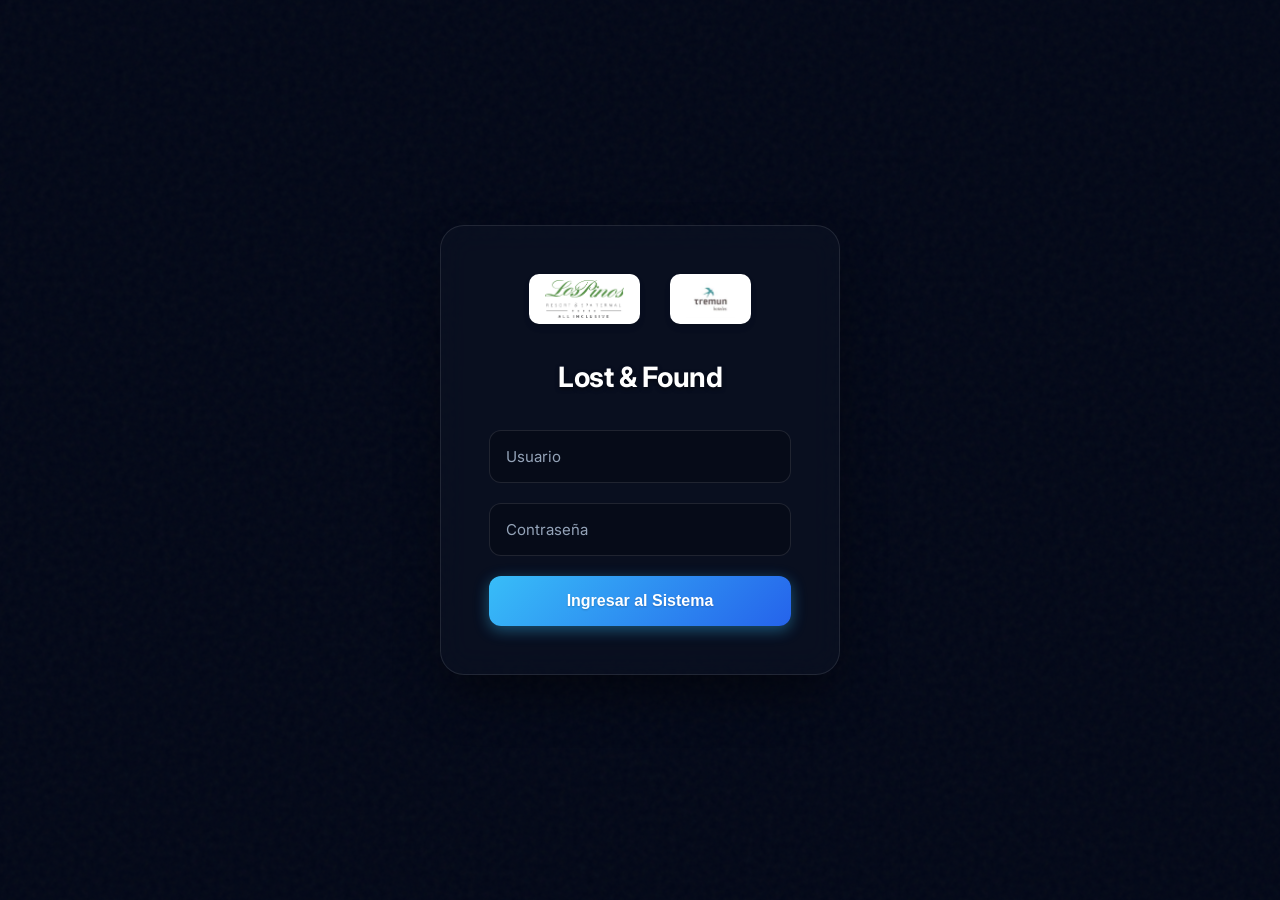
==== index.html @ 3aa162f7 "fix: mejorar diseno de modo claro para perfecta legibilidad y contraste en todo el sistema" ====
<!DOCTYPE html>
<html lang="es">
<head>
    <meta charset="UTF-8">
    <meta name="viewport" content="width=device-width, initial-scale=1.0">
    <title>Lost & Found | Premium</title>
    <!-- Premium Google Font -->
    <link href="https://fonts.googleapis.com/css2?family=Inter:wght@300;400;500;600;700&display=swap" rel="stylesheet">
    <link rel="stylesheet" href="styles.css">
    <script src="https://cdn.jsdelivr.net/npm/@supabase/supabase-js@2"></script>
    <script src="https://cdn.jsdelivr.net/npm/chart.js"></script>
    <script src="https://cdn.jsdelivr.net/npm/xlsx/dist/xlsx.full.min.js"></script>
    <script src="https://cdnjs.cloudflare.com/ajax/libs/jspdf/2.5.1/jspdf.umd.min.js"></script>
    <script src="https://cdnjs.cloudflare.com/ajax/libs/jspdf-autotable/3.5.28/jspdf.plugin.autotable.min.js"></script>
    <script src="supabase.js"></script>
    <script defer src="app.js"></script>
</head>
<body>

    <!-- Cinematic Photographic Background -->
    <div class="cinematic-bg">
        <!-- Imágenes de stock de lujo (Unsplash) -->
        <div class="slideshow-image slide-1"></div>
        <div class="slideshow-image slide-2"></div>
        <div class="slideshow-image slide-3"></div>
        <div class="slideshow-image slide-4"></div>
    </div>
    <div class="cinematic-overlay"></div>

    <!-- Capa de ruido sutil para textura -->
    <div class="noise-overlay"></div>

    <div id="loginBox" class="login-box">
        <div class="login-card glass-panel">
            <div class="dual-logos-login">
                <img src="img/los-pinos.png" alt="Los Pinos">
                <img src="img/tremun.jpeg" alt="Tremun">
            </div>
            <h1>Lost & Found</h1>
            <div class="login-form-stack">
                <input type="email" id="loginEmail" placeholder="Usuario">
                <input type="password" id="loginPassword" placeholder="Contraseña">
                <button onclick="login()" class="btn-login-action">Ingresar al Sistema</button>
            </div>
        </div>
    </div>

    <div id="app" style="display:none">
        <header class="header-main glass-panel">
            <div class="logos-nav">
                <img src="img/los-pinos.png" class="logo-h">
                <img src="img/tremun.jpeg" class="logo-h">
            </div>
            <div class="header-actions">
                <button onclick="toggleTheme()" class="btn-theme-toggle" id="btnThemeToggle" title="Cambiar Tema">
                    <span id="themeToggleIcon">🌙</span>
                </button>
                <button onclick="location.reload()" class="btn-cerrar">Cerrar Sesión</button>
            </div>
        </header>

        <div class="content">
            <div class="stats-row">
                <div class="stat-card glass-panel blue">
                    <span class="stat-label">TOTAL REGISTROS</span>
                    <h2 class="stat-value" id="totalObjetos">0</h2>
                </div>
                <div class="stat-card glass-panel yellow">
                    <span class="stat-label">EN CUSTODIA</span>
                    <h2 class="stat-value" id="enCustodiaCount">0</h2>
                </div>
                <div class="stat-card glass-panel green">
                    <span class="stat-label">EFICACIA DEVOLUCIÓN</span>
                    <h2 class="stat-value" id="tasaRetorno">0%</h2>
                </div>
                <div class="stat-card glass-panel cyan">
                    <span class="stat-label">ENTREGADOS</span>
                    <h2 class="stat-value" id="entregadosCount">0</h2>
                </div>
                <div class="stat-card glass-panel red">
                    <span class="stat-label">OBJETOS CRÍTICOS</span>
                    <h2 class="stat-value" id="donacionCount">0</h2>
                </div>
                <div class="stat-card-chart glass-panel">
                    <div class="chart-container">
                        <canvas id="chartSectores"></canvas>
                    </div>
                    <div id="leyendaSectores" class="chart-legend"></div>
                </div>
            </div>

            <div class="form-strip glass-panel">
                <input id="habitacion" placeholder="Hab / Ubicación">
                <input id="objeto" placeholder="Descripción del Objeto">
                <select id="sector">
                    <option value="Areas Publicas">Áreas Públicas</option>
                    <option value="Habitaciones">Habitaciones</option>
                    <option value="A&B">A&B</option>
                    <option value="Pileta">Pileta</option>
                    <option value="Spa">Spa & Salud</option>
                    <option value="Recreacion">Recreación</option>
                </select>
                <select id="prioridad">
                    <option value="Baja">Prioridad: Baja (Ropa, botellas)</option>
                    <option value="Media">Prioridad: Media (Cargadores)</option>
                    <option value="Alta">Prioridad: ALTA (Celulares, Joyas)</option>
                </select>
                
                <img id="previewFoto">
                <label for="file-upload" class="btn-foto-ui">
                    <span>📸</span> <span id="btnFotoLabel">Adjuntar</span>
                </label>
                <input type="file" id="file-upload" accept="image/*" style="display:none;">
                
                <button onclick="guardar()" class="btn-registrar">Registrar Hallazgo</button>
            </div>

            <div class="search-container-pro">
                <div class="search-wrapper glass-panel">
                    <span class="search-magnifier">🔍</span>
                    <input type="text" id="searchInput" placeholder="Buscar por objeto, habitación o sector..." oninput="buscarReal()">
                </div>
            </div>
            
            <div class="table-controls-professional">
                <div class="tab-pill-container glass-panel">
                    <button id="tabPendientes" class="pill-link active" onclick="switchTab('pendientes')">Custodia</button>
                    <button id="tabHistorial" class="pill-link" onclick="switchTab('historial')">Entregados</button>
                    <button id="tabDonaciones" class="pill-link" onclick="switchTab('donaciones')">Donación</button>
                </div>
                
                <!-- Filtro de Prioridad -->
                <div class="filter-priority-container glass-panel">
                    <span style="font-weight:600;font-size:13px;color:var(--text-muted)">Prioridad:</span>
                    <select id="prioFilter" onchange="render()" style="background:transparent;border:none;color:var(--text-main);font-weight:600;font-size:13px;outline:none;cursor:pointer;">
                        <option value="Todas">Todas</option>
                        <option value="Alta">Alta</option>
                        <option value="Media">Media</option>
                        <option value="Baja">Baja</option>
                    </select>
                </div>

                <div class="export-pill-container">
                    <button id="btnViewTable" class="btn-export glass-panel active" onclick="setViewMode('table')" title="Vista Tabla">📋 Tabla</button>
                    <button id="btnViewGrid" class="btn-export glass-panel" onclick="setViewMode('grid')" title="Vista Galería">🗂️ Galería</button>
                    <button onclick="exportExcel()" class="btn-export xls glass-panel">📥 Excel</button>
                    <button onclick="exportPDF()" class="btn-export pdf glass-panel">📄 Reporte PDF</button>
                </div>
            </div>

            <div class="table-container glass-panel">
                <table id="tablaPrincipal">
                    <thead id="cabeceraTabla"></thead>
                    <tbody id="cuerpoTabla"></tbody>
                </table>
                <div id="gridPrincipal" class="objects-grid" style="display:none;"></div>
                <div id="loadMoreContainer" style="text-align: center; padding: 20px;">
                    <button onclick="cargar(false)" class="pill-link glass-panel" style="color: var(--text-main); cursor: pointer;">
                        Cargar más registros antiguos
                    </button>
                </div>
            </div>
        </div>
    </div>

    <!-- Image Modal -->
    <div id="modalFoto" class="custom-modal-overlay" onclick="if(event.target === this) cerrarGrande()">
        <div class="glass-panel-modal photo-preview-modal">
            <div class="custom-modal-header">
                <span class="custom-modal-title">Vista Previa de la Foto</span>
                <button onclick="cerrarGrande()" class="btn-modal-close-icon">&times;</button>
            </div>
            <div class="custom-modal-body photo-preview-body">
                <img id="imgGrande" src="" alt="Foto del olvido">
            </div>
            <div class="custom-modal-footer">
                <a id="btnDescargarFoto" href="" download="foto_olvido.jpg" class="btn-modal-confirm">
                    Descargar Foto
                </a>
                <button onclick="cerrarGrande()" class="btn-modal-cancel">Cerrar</button>
            </div>
        </div>
    </div>

    <!-- MODAL GENERADOR QR -->
    <div id="modalQR" class="custom-modal-overlay" onclick="if(event.target === this) cerrarModalQR()">
        <div class="glass-panel-modal printable-qr-modal" style="width: 450px; padding: 30px;">
            <div class="custom-modal-header hide-on-print">
                <span class="custom-modal-title">Código QR del Objeto</span>
                <button onclick="cerrarModalQR()" class="btn-modal-close-icon">&times;</button>
            </div>
            <div class="qr-modal-body" style="display:flex; flex-direction:column; align-items:center; text-align:center; padding:10px 0;">
                <div class="qr-container-box" style="background:white; padding:16px; border-radius:12px; margin-bottom:16px; display:inline-flex; align-items:center; justify-content:center; box-shadow:0 4px 12px rgba(0,0,0,0.15);">
                    <img id="imgQR" src="" alt="Código QR del Objeto" style="width:180px; height:180px;">
                </div>
                <div id="qrDetails" class="qr-details" style="color:var(--text-main); font-size:14px; line-height:1.6; width:100%;">
                    <!-- Detalles dinámicos para imprimir -->
                </div>
            </div>
            <div class="custom-modal-footer hide-on-print" style="margin-top:20px; display:flex; justify-content:flex-end; gap:16px;">
                <button class="btn-modal-confirm" onclick="imprimirQR()">
                    Imprimir Etiqueta
                </button>
                <button class="btn-modal-cancel" onclick="cerrarModalQR()">Cerrar</button>
            </div>
        </div>
    </div>

    <!-- Toast Notifications Container -->
    <div id="toast-container" class="toast-container"></div>

    <!-- Custom Modal para Input (Entregar) -->
    <div id="inputModal" class="custom-modal-overlay">
        <div class="custom-modal-box glass-panel-modal">
            <div class="custom-modal-header" id="inputModalTitle">Título</div>
            <div class="custom-modal-body" id="inputModalDesc">Descripción</div>
            <input type="text" id="inputModalInput" class="custom-modal-input" autocomplete="off">
            <div class="custom-modal-footer">
                <button class="btn-modal-cancel" onclick="closeInputModal()">Cancelar</button>
                <button class="btn-modal-confirm" id="inputModalConfirmBtn">Confirmar</button>
            </div>
        </div>
    </div>

    <!-- Custom Modal para Confirmación (Eliminar) -->
    <div id="confirmModal" class="custom-modal-overlay">
        <div class="custom-modal-box glass-panel-modal">
            <div class="custom-modal-header" id="confirmModalTitle">Título</div>
            <div class="custom-modal-body" id="confirmModalDesc">Descripción</div>
            <input type="password" id="confirmModalInput" class="custom-modal-input" placeholder="Contraseña de seguridad" autocomplete="new-password">
            <div class="custom-modal-footer">
                <button class="btn-modal-cancel" onclick="closeConfirmModal()">Cancelar</button>
                <button class="btn-modal-confirm btn-modal-danger" id="confirmModalConfirmBtn">Eliminar</button>
            </div>
        </div>
    </div>

</body>
</html>
---- styles.css ----
:root {
    /* Ultra Premium Dark Palette */
    --primary: #38bdf8;       /* Light Blue/Cyan for dark mode */
    --primary-hover: #0ea5e9;
    --gold: #fbbf24;          /* Amber/Gold */
    --gold-hover: #f59e0b;
    
    /* Dark Glass Backgrounds */
    --glass-bg: rgba(15, 23, 42, 0.4);
    --glass-bg-hover: rgba(15, 23, 42, 0.6);
    --glass-border: rgba(255, 255, 255, 0.1);
    --glass-border-highlight: rgba(255, 255, 255, 0.2);
    
    /* Text */
    --text-main: #f8fafc;     /* Slate 50 */
    --text-muted: #94a3b8;    /* Slate 400 */
    --text-heading: #ffffff;
    
    /* Shadows */
    --shadow-glass: 0 8px 32px 0 rgba(0, 0, 0, 0.37);
    --shadow-neon: 0 0 15px rgba(56, 189, 248, 0.3);
    
    /* Status Colors */
    --success: #10b981;
    --warning: #f59e0b;
    --danger: #ef4444;
    --info: #3b82f6;
}

[data-theme="light"] {
    --primary: #0284c7;       /* Sky 600 */
    --primary-hover: #0369a1;
    
    /* Light Glass Backgrounds */
    --glass-bg: rgba(255, 255, 255, 0.65);
    --glass-bg-hover: rgba(255, 255, 255, 0.85);
    --glass-border: rgba(15, 23, 42, 0.08);
    --glass-border-highlight: rgba(15, 23, 42, 0.15);
    
    /* Text */
    --text-main: #0f172a;     /* Slate 900 */
    --text-muted: #475569;    /* Slate 600 */
    --text-heading: #0f172a;
    
    /* Shadows */
    --shadow-glass: 0 8px 32px 0 rgba(15, 23, 42, 0.08);
    --shadow-neon: 0 0 15px rgba(2, 132, 199, 0.25);
}

* {
    box-sizing: border-box;
    margin: 0;
    padding: 0;
}

body { 
    font-family: 'Inter', -apple-system, BlinkMacSystemFont, sans-serif; 
    color: var(--text-main); 
    line-height: 1.5;
    -webkit-font-smoothing: antialiased;
    background-color: #020617; /* Slate 950 base */
    min-height: 100vh;
    overflow-x: hidden;
    transition: color 0.3s ease;
}

/* CINEMATIC PHOTOGRAPHIC BACKGROUND */
.cinematic-bg {
    position: fixed; top: 0; left: 0; right: 0; bottom: 0; z-index: -3;
    overflow: hidden; background: #020617;
}
.cinematic-overlay {
    position: fixed; top: 0; left: 0; right: 0; bottom: 0; z-index: -2;
    background: rgba(2, 6, 23, 0.85); /* Lámina ultra oscura en modo oscuro */
    transition: background 0.3s ease;
}
[data-theme="light"] .cinematic-overlay {
    background: rgba(241, 245, 249, 0.85); /* Lámina clara en modo claro */
}
.slideshow-image {
    position: absolute; top: 0; left: 0; width: 100%; height: 100%;
    background-size: cover; background-position: center; opacity: 0;
    animation: kenburns 40s infinite;
}
/* Imágenes reales del hotel Los Pinos Resort & Spa */
.slide-1 { background-image: url('assets/hotel_1.jpg'); animation-delay: 0s; }
.slide-2 { background-image: url('assets/hotel_2.jpg'); animation-delay: 10s; }
.slide-3 { background-image: url('assets/hotel_3.jpg'); animation-delay: 20s; }
.slide-4 { background-image: url('assets/hotel_4.jpg'); animation-delay: 30s; }

@keyframes kenburns {
    0% { opacity: 0; transform: scale(1); }
    4% { opacity: 1; }
    25% { opacity: 1; }
    29% { opacity: 0; transform: scale(1.08); }
    100% { opacity: 0; transform: scale(1); }
}

/* NOISE OVERLAY */
.noise-overlay {
    position: fixed;
    top: 0; left: 0; right: 0; bottom: 0;
    z-index: -1;
    background: url('data:image/svg+xml;utf8,%3Csvg viewBox="0 0 200 200" xmlns="http://www.w3.org/2000/svg"%3E%3Cfilter id="noiseFilter"%3E%3CfeTurbulence type="fractalNoise" baseFrequency="0.65" numOctaves="3" stitchTiles="stitch"/%3E%3C/filter%3E%3Crect width="100%25" height="100%25" filter="url(%23noiseFilter)" opacity="0.04"/%3E%3C/svg%3E');
    pointer-events: none;
}

/* GLASSMORPHISM UTILITY */
.glass-panel {
    background: var(--glass-bg);
    backdrop-filter: blur(16px);
    -webkit-backdrop-filter: blur(16px);
    border: 1px solid var(--glass-border);
    box-shadow: var(--shadow-glass);
    border-radius: 16px;
}

/* LOGIN */
.login-box { 
    height: 100vh; 
    display: flex; 
    justify-content: center; 
    align-items: center; 
}

.login-card { 
    padding: 48px; 
    width: 400px; 
    text-align: center; 
    background: var(--glass-bg);
    border-radius: 24px;
    box-shadow: 0 25px 50px -12px rgba(0, 0, 0, 0.5);
    border: 1px solid var(--glass-border);
}

/* Logos Transparentes Monocromáticos */
.dual-logos-login {
    display: inline-flex; align-items: center; justify-content: center; gap: 30px;
    margin-bottom: 32px;
}
.dual-logos-login img { 
    height: 50px; object-fit: contain;
    background: #ffffff;
    border-radius: 10px;
    padding: 6px 16px;
    box-shadow: 0 4px 6px rgba(0,0,0,0.1);
}

.login-card h1 {
    font-size: 28px;
    font-weight: 700;
    color: var(--text-heading);
    margin-bottom: 32px;
    letter-spacing: -0.5px;
    text-shadow: 0 2px 4px rgba(0,0,0,0.5);
}

.login-form-stack { display: flex; flex-direction: column; gap: 20px; }

.login-form-stack input { 
    padding: 16px; 
    background: rgba(0,0,0,0.2);
    border: 1px solid var(--glass-border); 
    border-radius: 12px; 
    font-size: 15px;
    font-family: inherit;
    color: var(--text-main);
    transition: all 0.3s;
}
.login-form-stack input::placeholder { color: var(--text-muted); }
.login-form-stack input:focus {
    outline: none;
    border-color: var(--primary);
    background: rgba(0,0,0,0.4);
    box-shadow: var(--shadow-neon);
}

.btn-login-action { 
    background: linear-gradient(135deg, var(--primary) 0%, #2563eb 100%); 
    color: white; 
    border: none; 
    padding: 16px; 
    border-radius: 12px; 
    font-weight: 600; 
    font-size: 16px;
    cursor: pointer; 
    transition: all 0.3s;
    text-shadow: 0 1px 2px rgba(0,0,0,0.2);
    box-shadow: 0 4px 15px rgba(56,189,248,0.4);
}
.btn-login-action:hover { filter: brightness(1.1); transform: translateY(-2px); box-shadow: 0 6px 20px rgba(56,189,248,0.6); }

/* HEADER */
.header-main { 
    padding: 16px 32px; 
    display: flex; 
    justify-content: space-between; 
    align-items: center; 
    position: sticky;
    top: 0;
    z-index: 100;
    background: var(--glass-bg);
    backdrop-filter: blur(16px);
    -webkit-backdrop-filter: blur(16px);
    border-bottom: 1px solid var(--glass-border);
}
.header-main h1 { color: var(--text-heading); }
.logos-nav { 
    display: flex; align-items: center; gap: 24px; 
}
.logo-h { 
    height: 35px; object-fit: contain; 
    background: #ffffff;
    border-radius: 8px;
    padding: 4px 10px;
    box-shadow: 0 2px 4px rgba(0,0,0,0.1);
}
.btn-cerrar { 
    background: rgba(239,68,68,0.1); 
    color: #fca5a5; 
    border: 1px solid rgba(239,68,68,0.3); 
    padding: 10px 20px; 
    border-radius: 8px; 
    font-weight: 600; 
    cursor: pointer; 
    font-size: 14px; 
    transition: all 0.3s;
}
.btn-cerrar:hover { background: var(--danger); color: white; border-color: var(--danger); box-shadow: 0 0 15px rgba(239,68,68,0.4); }

.header-actions {
    display: flex;
    align-items: center;
    gap: 16px;
}

.btn-theme-toggle {
    background: var(--glass-bg);
    border: 1px solid var(--glass-border);
    color: var(--text-heading);
    width: 44px;
    height: 44px;
    border-radius: 10px;
    font-size: 20px;
    cursor: pointer;
    display: flex;
    align-items: center;
    justify-content: center;
    transition: all 0.3s cubic-bezier(0.4, 0, 0.2, 1);
}

.btn-theme-toggle:hover {
    background: var(--glass-bg-hover);
    border-color: var(--glass-border-highlight);
    transform: scale(1.05);
}

/* MÉTRICAS */
.stats-row { 
    display: grid; 
    grid-template-columns: repeat(4, 1fr) 1.5fr; 
    gap: 24px; 
    padding: 32px; 
}
.stat-card { 
    padding: 24px; 
    border-top: 2px solid; 
    display: flex; 
    flex-direction: column; 
    justify-content: center; 
    transition: transform 0.3s, background 0.3s;
}
.stat-card:hover {
    transform: translateY(-4px);
    background: var(--glass-bg-hover);
}

.stat-label { 
    font-size: 12px; 
    font-weight: 600; 
    color: var(--text-muted); 
    text-transform: uppercase; 
    letter-spacing: 1px;
    margin-bottom: 12px; 
}
.stat-value { 
    margin: 0; 
    font-size: 42px; 
    font-weight: 800; 
    color: var(--text-heading); 
    line-height: 1;
    text-shadow: 0 2px 10px rgba(255,255,255,0.1);
}

.blue { border-top-color: var(--primary); }
.yellow { border-top-color: var(--warning); }
.green { border-top-color: var(--success); }
.cyan { border-top-color: #8b5cf6; } /* Purple accent */
.red { border-top-color: var(--danger); }

/* TARJETA DE GRÁFICO */
.stat-card-chart { 
    padding: 24px; 
    display: flex; 
    align-items: center; 
    justify-content: space-between;
    gap: 24px; 
}
.chart-container { width: 110px; height: 110px; }
.chart-legend { 
    font-size: 13px; 
    color: var(--text-muted); 
    display: flex; 
    flex-direction: column; 
    gap: 8px; 
}
.legend-item { display: flex; align-items: center; gap: 10px; font-weight: 500;}
.legend-color { width: 12px; height: 12px; border-radius: 50%; box-shadow: 0 0 5px rgba(255,255,255,0.2); }

/* FORMULARIO */
.form-strip { 
    margin: 0 32px 32px; 
    padding: 24px; 
    display: flex; 
    gap: 16px; 
    align-items: center; 
}
.form-strip input, .form-strip select { 
    padding: 14px 20px; 
    border: 1px solid var(--glass-border); 
    border-radius: 10px; 
    flex: 1; 
    font-family: inherit;
    font-size: 15px;
    background: rgba(0,0,0,0.3);
    color: var(--text-main);
    transition: all 0.3s;
}
.form-strip input:focus, .form-strip select:focus {
    outline: none;
    border-color: var(--primary);
    background: rgba(0,0,0,0.5);
    box-shadow: var(--shadow-neon);
}
.form-strip select option { background: #0f172a; color: white; } /* Select dropdown styling */

.btn-foto-ui { 
    display: flex; 
    align-items: center; 
    gap: 10px; 
    background: rgba(255,255,255,0.05); 
    border: 1px solid var(--glass-border); 
    padding: 14px 20px; 
    border-radius: 10px; 
    cursor: pointer; 
    color: var(--primary); 
    font-weight: 600; 
    font-size: 15px; 
    transition: all 0.3s;
}
.btn-foto-ui:hover { background: rgba(56,189,248,0.1); border-color: var(--primary); }

.btn-registrar { 
    background: linear-gradient(135deg, var(--gold) 0%, #d97706 100%); 
    color: #fff; 
    border: none; 
    padding: 14px 28px; 
    border-radius: 10px; 
    font-weight: 700; 
    font-size: 15px;
    cursor: pointer; 
    transition: all 0.3s;
    box-shadow: 0 4px 15px rgba(251,191,36,0.3);
}
.btn-registrar:hover { filter: brightness(1.1); transform: translateY(-2px); box-shadow: 0 6px 20px rgba(251,191,36,0.5); }

#previewFoto {
    width: 50px; height: 50px;
    object-fit: cover;
    border-radius: 10px;
    border: 1px solid var(--glass-border);
    display: none;
}

/* BUSCADOR */
.search-container-pro { padding: 0 32px 24px; }
.search-wrapper { 
    display: flex; 
    align-items: center; 
    padding: 16px 28px; 
    border-radius: 40px; 
    transition: all 0.3s;
}
.search-wrapper:focus-within {
    border-color: var(--primary);
    box-shadow: var(--shadow-neon);
    background: rgba(15, 23, 42, 0.7);
}
.search-magnifier { margin-right: 16px; color: var(--text-muted); font-size: 20px; }
.search-wrapper input { 
    border: none; outline: none; width: 100%; font-size: 16px; 
    font-family: inherit; color: var(--text-heading); background: transparent; 
}
.search-wrapper input::placeholder { color: var(--text-muted); }

/* TABLA Y CONTROLES */
.table-controls-professional { 
    display: flex; justify-content: space-between; align-items: center; 
    padding: 0 32px 20px; 
}
.tab-pill-container { padding: 6px; border-radius: 30px; display: flex; gap: 4px; }
.pill-link { 
    border: none; background: transparent; padding: 10px 24px; 
    border-radius: 24px; cursor: pointer; font-weight: 600; 
    color: var(--text-muted); font-size: 14px; transition: all 0.3s;
}
.pill-link:hover { color: var(--text-heading); background: rgba(255,255,255,0.05); }
.pill-link.active { 
    background: rgba(255,255,255,0.1); 
    color: var(--primary); 
    box-shadow: 0 2px 10px rgba(0,0,0,0.2); 
    border: 1px solid var(--glass-border);
}

.export-pill-container { display: flex; gap: 12px; }
.btn-export { 
    border: none; padding: 12px 24px; border-radius: 10px; 
    color: white; font-weight: 600; cursor: pointer; font-size: 14px; 
    display: flex; align-items: center; gap: 8px; transition: all 0.3s;
}
.btn-export:hover { filter: brightness(1.2); transform: translateY(-2px); }
.xls { background: rgba(16,185,129,0.2); border: 1px solid var(--success); color: var(--success); } 
.pdf { background: rgba(239,68,68,0.2); border: 1px solid var(--danger); color: #fca5a5; }
.xls:hover { box-shadow: 0 0 15px rgba(16,185,129,0.4); }
.pdf:hover { box-shadow: 0 0 15px rgba(239,68,68,0.4); }

.table-container { 
    margin: 0 32px 40px; 
    overflow: hidden; 
}
table { width: 100%; border-collapse: collapse; table-layout: auto !important; }
th { 
    background: rgba(0,0,0,0.3); 
    padding: 20px; 
    text-align: left; 
    color: var(--text-muted); 
    font-size: 13px; 
    text-transform: uppercase; 
    letter-spacing: 1px;
    border-bottom: 1px solid var(--glass-border-highlight); 
    font-weight: 700;
}
th:hover { color: var(--text-heading); }

td { 
    padding: 20px; 
    border-bottom: 1px solid rgba(255,255,255,0.05); 
    font-size: 15px;
    vertical-align: middle; 
    color: var(--text-main);
}
tr:hover { background: rgba(255,255,255,0.03); }

.img-thumbnail { 
    width: 50px !important; height: 50px !important; 
    object-fit: cover !important; border-radius: 10px; cursor: pointer;
    border: 1px solid var(--glass-border); transition: transform 0.3s;
}
.img-thumbnail:hover { transform: scale(1.15); box-shadow: 0 10px 20px rgba(0,0,0,0.4); }

/* ANIMACIÓN PRIORIDAD ALTA */
@keyframes pulse-danger-dark {
    0% { box-shadow: inset 4px 0 0 var(--danger), inset 0 0 0 rgba(239, 68, 68, 0); }
    50% { box-shadow: inset 4px 0 0 var(--danger), inset 80px 0 40px -20px rgba(239, 68, 68, 0.15); }
    100% { box-shadow: inset 4px 0 0 var(--danger), inset 0 0 0 rgba(239, 68, 68, 0); }
}
tr.priority-high { animation: pulse-danger-dark 2s infinite; background: rgba(239,68,68,0.02); }

/* BOTONES DE ACCIÓN EN TABLA */
.btn-action-table {
    border: 1px solid var(--primary);
    padding: 10px 16px; border-radius: 8px; font-weight: 600; font-size: 13px;
    cursor: pointer; transition: all 0.3s;
    background: rgba(56,189,248,0.1); color: var(--primary);
}
.btn-action-table:hover { background: var(--primary); color: #020617; box-shadow: var(--shadow-neon); }

.btn-delete-table {
    border-color: var(--danger); background: rgba(239,68,68,0.1); color: #fca5a5;
}
.btn-delete-table:hover { background: var(--danger); color: white; box-shadow: 0 0 15px rgba(239,68,68,0.5); }

.action-buttons-wrapper { display: flex; gap: 10px; align-items: center; }

/* CUSTOM MODALS GLASS */
.custom-modal-overlay {
    display: none; position: fixed; top: 0; left: 0; right: 0; bottom: 0;
    background: rgba(2, 6, 23, 0.8); backdrop-filter: blur(8px);
    z-index: 3000; justify-content: center; align-items: center;
}
.glass-panel-modal {
    background: rgba(15, 23, 42, 0.8);
    backdrop-filter: blur(24px);
    border: 1px solid var(--glass-border-highlight);
    padding: 40px; border-radius: 20px; width: 450px;
    box-shadow: 0 25px 50px -12px rgba(0,0,0,0.8);
    animation: modalPop 0.4s cubic-bezier(0.175, 0.885, 0.32, 1.275) forwards;
}
@keyframes modalPop {
    from { opacity: 0; transform: scale(0.9); }
    to { opacity: 1; transform: scale(1); }
}
.custom-modal-header { font-size: 24px; font-weight: 700; color: var(--text-heading); margin-bottom: 16px; }
.custom-modal-body { font-size: 16px; color: var(--text-muted); margin-bottom: 32px; line-height: 1.6;}
.custom-modal-input {
    width: 100%; padding: 16px; border: 1px solid var(--glass-border); border-radius: 10px;
    font-size: 16px; font-family: inherit; margin-bottom: 32px;
    background: rgba(0,0,0,0.3); color: white; transition: all 0.3s;
}
.custom-modal-input:focus { outline: none; border-color: var(--primary); box-shadow: var(--shadow-neon); }
.custom-modal-footer { display: flex; justify-content: flex-end; gap: 16px; }

.btn-modal-cancel {
    background: transparent; color: var(--text-muted); border: 1px solid var(--glass-border);
    padding: 12px 24px; border-radius: 10px; font-weight: 600; cursor: pointer; transition: all 0.3s;
}
.btn-modal-cancel:hover { background: rgba(255,255,255,0.1); color: white; }
.btn-modal-confirm {
    background: var(--primary); color: #020617; border: none;
    padding: 12px 24px; border-radius: 10px; font-weight: 700; cursor: pointer; transition: all 0.3s;
}
.btn-modal-confirm:hover { box-shadow: var(--shadow-neon); filter: brightness(1.2); }
.btn-modal-danger { background: var(--danger); color: white; }
.btn-modal-danger:hover { box-shadow: 0 0 15px rgba(239,68,68,0.5); filter: brightness(1.1); }

/* TOASTS */
.toast-container { position: fixed; bottom: 32px; right: 32px; z-index: 4000; display: flex; flex-direction: column; gap: 16px; }
.toast {
    background: rgba(15, 23, 42, 0.9); backdrop-filter: blur(12px); border: 1px solid var(--glass-border);
    color: white; padding: 20px 28px; border-radius: 16px; box-shadow: var(--shadow-glass);
    display: flex; align-items: center; gap: 16px; font-weight: 500; font-size: 15px;
    border-left: 4px solid var(--primary);
    animation: toastSlide 0.4s cubic-bezier(0.175, 0.885, 0.32, 1.275) forwards; opacity: 0; transform: translateX(100%);
}
.toast.success { border-left-color: var(--success); }
.toast.error { border-left-color: var(--danger); }
.toast.warning { border-left-color: var(--warning); }

@keyframes toastSlide { to { opacity: 1; transform: translateX(0); } }
@keyframes toastFadeOut { to { opacity: 0; transform: translateY(-20px) scale(0.9); } }

/* RESPONSIVE */
@media (max-width: 1024px) { .stats-row { grid-template-columns: repeat(2, 1fr); } .stat-card-chart { grid-column: span 2; } }
@media (max-width: 768px) {
    .form-strip { flex-direction: column; align-items: stretch; }
    .form-strip input, .form-strip select, .btn-registrar, .btn-foto-ui { width: 100%; justify-content: center; }
    .stats-row, .form-strip, .search-container-pro, .table-controls-professional, .table-container {
        padding-left: 20px; padding-right: 20px; margin-left: 0; margin-right: 0;
    }
}

/* ==========================================
   ESTILOS PREMIUM VISTA PREVIA DE FOTOGRAFÍAS
   ========================================== */
.photo-preview-modal {
    width: 650px;
    max-width: 95%;
    padding: 30px;
}

.photo-preview-body {
    display: flex;
    justify-content: center;
    align-items: center;
    background: rgba(2, 6, 23, 0.7);
    border-radius: 12px;
    padding: 16px;
    margin-bottom: 24px;
    border: 1px solid var(--glass-border);
    max-height: 480px;
    overflow: hidden;
    box-shadow: inset 0 0 20px rgba(0, 0, 0, 0.6);
}

.photo-preview-body img {
    max-width: 100%;
    max-height: 440px;
    object-fit: contain;
    border-radius: 8px;
    box-shadow: 0 10px 30px rgba(0, 0, 0, 0.8);
    transition: transform 0.3s cubic-bezier(0.4, 0, 0.2, 1);
}

.photo-preview-body img:hover {
    transform: scale(1.02);
}

.btn-modal-close-icon {
    background: transparent;
    border: none;
    color: var(--text-muted);
    font-size: 28px;
    cursor: pointer;
    line-height: 1;
    transition: all 0.3s;
}

.btn-modal-close-icon:hover {
    color: var(--danger);
    transform: scale(1.1);
}

.custom-modal-header {
    display: flex;
    justify-content: space-between;
    align-items: center;
    width: 100%;
}

.custom-modal-title {
    font-size: 20px;
    font-weight: 700;
    color: var(--text-heading);
}

/* Modificar el botón de descarga para que actúe como un enlace premium */
.custom-modal-footer a.btn-modal-confirm {
    display: inline-flex;
    align-items: center;
    justify-content: center;
    text-decoration: none;
    line-height: 1;
    background: var(--primary);
    color: #020617;
    border: none;
    padding: 12px 24px;
    border-radius: 10px;
    font-weight: 700;
    cursor: pointer;
    transition: all 0.3s;
}

.custom-modal-footer a.btn-modal-confirm:hover {
    box-shadow: var(--shadow-neon);
    filter: brightness(1.2);
}

/* ==========================================
   ESTILOS DE GALERÍA Y TARJETAS
   ========================================== */
.objects-grid {
    display: grid;
    grid-template-columns: repeat(auto-fill, minmax(285px, 1fr));
    gap: 24px;
    padding: 16px 0;
}

.object-card {
    display: flex;
    flex-direction: column;
    overflow: hidden;
    transition: all 0.3s cubic-bezier(0.4, 0, 0.2, 1);
    position: relative;
    border: 1px solid var(--glass-border);
}

.object-card:hover {
    transform: translateY(-4px);
    box-shadow: 0 15px 30px rgba(0, 0, 0, 0.4);
    border-color: var(--glass-border-highlight);
}

[data-theme="light"] .object-card:hover {
    box-shadow: 0 15px 30px rgba(15, 23, 42, 0.08);
}

.card-img-container {
    position: relative;
    height: 180px;
    background-color: rgba(2, 6, 23, 0.5);
    overflow: hidden;
    display: flex;
    justify-content: center;
    align-items: center;
    border-bottom: 1px solid var(--glass-border);
}

.card-img {
    width: 100%;
    height: 100%;
    object-fit: cover;
    cursor: pointer;
    transition: transform 0.3s ease;
}

.card-img:hover {
    transform: scale(1.04);
}

.card-room {
    position: absolute;
    bottom: 12px;
    left: 12px;
    background: rgba(2, 6, 23, 0.8);
    backdrop-filter: blur(4px);
    color: white;
    padding: 4px 10px;
    border-radius: 6px;
    font-weight: 700;
    font-size: 13px;
    border: 1px solid rgba(255,255,255,0.08);
}

.card-badge-wrapper {
    position: absolute;
    top: 12px;
    right: 12px;
}

.card-body {
    padding: 20px;
    flex: 1;
    display: flex;
    flex-direction: column;
    gap: 8px;
}

.card-title {
    font-size: 16px;
    font-weight: 700;
    color: var(--text-heading);
    margin-bottom: 6px;
}

.card-detail {
    font-size: 14px;
    color: var(--text-muted);
    display: flex;
    align-items: center;
    gap: 8px;
}

.card-footer {
    padding: 16px 20px;
    display: flex;
    gap: 8px;
    border-top: 1px solid var(--glass-border);
    background: rgba(0, 0, 0, 0.05);
}

.card-footer button {
    flex: 1;
}

/* ==========================================
   ESTILOS DE FILTRO DE PRIORIDAD
   ========================================== */
.filter-priority-container {
    display: flex;
    align-items: center;
    gap: 10px;
    padding: 10px 20px;
    border-radius: 12px;
}

/* Dragover state visual representation */
.btn-foto-ui.dragover {
    border-color: var(--primary) !important;
    background: rgba(56, 189, 248, 0.08) !important;
    box-shadow: var(--shadow-neon) !important;
    transform: scale(1.02);
}

/* ==========================================
   ESTILOS DE IMPRESIÓN (ETIQUETADO FÍSICO)
   ========================================== */
@media print {
    /* Ocultar todo el sitio excepto el contenedor del QR */
    body * {
        visibility: hidden;
    }
    
    #modalQR, #modalQR * {
        visibility: visible;
    }
    
    /* Posicionar el modal QR para que ocupe toda la página de impresión */
    #modalQR {
        position: fixed;
        left: 0;
        top: 0;
        width: 100vw;
        height: 100vh;
        background: white !important;
        backdrop-filter: none !important;
        display: flex !important;
        align-items: center;
        justify-content: center;
        padding: 0;
        margin: 0;
        z-index: 99999;
    }
    
    .printable-qr-modal {
        background: white !important;
        color: #000000 !important;
        border: none !important;
        box-shadow: none !important;
        padding: 0 !important;
        margin: 0 !important;
        width: 100% !important;
        max-width: 100% !important;
    }
    
    .qr-container-box {
        background: white !important;
        box-shadow: none !important;
        padding: 0 !important;
        margin-bottom: 12px !important;
    }
    
    #imgQR {
        width: 220px !important;
        height: 220px !important;
    }
    
    .qr-details {
        color: #000000 !important;
    }
    
    .qr-details * {
        color: #000000 !important;
    }
    
    /* Ocultar botones e interfaces no imprimibles */
    .hide-on-print {
        display: none !important;
    }
}

/* ==========================================
   SOPORTE AVANZADO DE TEMA CLARO (LIGHT MODE)
   ========================================== */
[data-theme="light"] body {
    background-color: #f1f5f9;
}

[data-theme="light"] .form-strip input,
[data-theme="light"] .form-strip select {
    background: rgba(255, 255, 255, 0.7);
    color: var(--text-main);
}

[data-theme="light"] .form-strip input:focus,
[data-theme="light"] .form-strip select:focus {
    background: rgba(255, 255, 255, 0.95);
    border-color: var(--primary);
    box-shadow: var(--shadow-neon);
}

[data-theme="light"] .form-strip select option {
    background: #ffffff;
    color: #0f172a;
}

[data-theme="light"] #prioFilter option {
    background: #ffffff;
    color: #0f172a;
}

[data-theme="light"] .search-wrapper:focus-within {
    background: rgba(255, 255, 255, 0.95);
    border-color: var(--primary);
    box-shadow: var(--shadow-neon);
}

[data-theme="light"] th {
    background: rgba(15, 23, 42, 0.04);
    color: var(--text-muted);
}

[data-theme="light"] tr:hover {
    background: rgba(15, 23, 42, 0.02);
}

[data-theme="light"] td {
    border-bottom: 1px solid rgba(15, 23, 42, 0.06);
}

[data-theme="light"] .pill-link:hover {
    background: rgba(15, 23, 42, 0.04);
}

[data-theme="light"] .pill-link.active {
    background: rgba(15, 23, 42, 0.08);
    border-color: var(--glass-border-highlight);
    color: var(--primary);
}

[data-theme="light"] .pdf {
    color: var(--danger);
    background: rgba(239, 68, 68, 0.08);
}

[data-theme="light"] .btn-delete-table {
    color: var(--danger);
    background: rgba(239, 68, 68, 0.05);
}

[data-theme="light"] .btn-delete-table:hover {
    background: var(--danger);
    color: white;
}

[data-theme="light"] .btn-action-table {
    background: rgba(2, 132, 199, 0.06);
    color: var(--primary);
    border-color: var(--primary);
}

[data-theme="light"] .btn-action-table:hover {
    background: var(--primary);
    color: white;
}

[data-theme="light"] .glass-panel-modal {
    background: rgba(255, 255, 255, 0.85);
    border-color: var(--glass-border-highlight);
    box-shadow: 0 20px 40px rgba(15, 23, 42, 0.12);
}

[data-theme="light"] .custom-modal-input {
    background: rgba(255, 255, 255, 0.8);
    color: var(--text-main);
    border: 1px solid var(--glass-border);
}

[data-theme="light"] .custom-modal-input:focus {
    background: #ffffff;
    border-color: var(--primary);
}

[data-theme="light"] .btn-modal-cancel:hover {
    background: rgba(15, 23, 42, 0.05);
    color: var(--text-main);
}

[data-theme="light"] .photo-preview-body {
    background: rgba(15, 23, 42, 0.02);
    border-color: var(--glass-border);
    box-shadow: inset 0 0 10px rgba(15, 23, 42, 0.03);
}

[data-theme="light"] .photo-preview-body img {
    box-shadow: 0 8px 24px rgba(15, 23, 42, 0.1);
}

[data-theme="light"] .card-img-container {
    background-color: rgba(15, 23, 42, 0.02);
}

[data-theme="light"] .card-footer {
    background: rgba(15, 23, 42, 0.02);
}

[data-theme="light"] .toast {
    background: rgba(255, 255, 255, 0.95);
    border: 1px solid rgba(15, 23, 42, 0.08);
    color: #0f172a;
    box-shadow: 0 10px 25px rgba(15, 23, 42, 0.08);
}
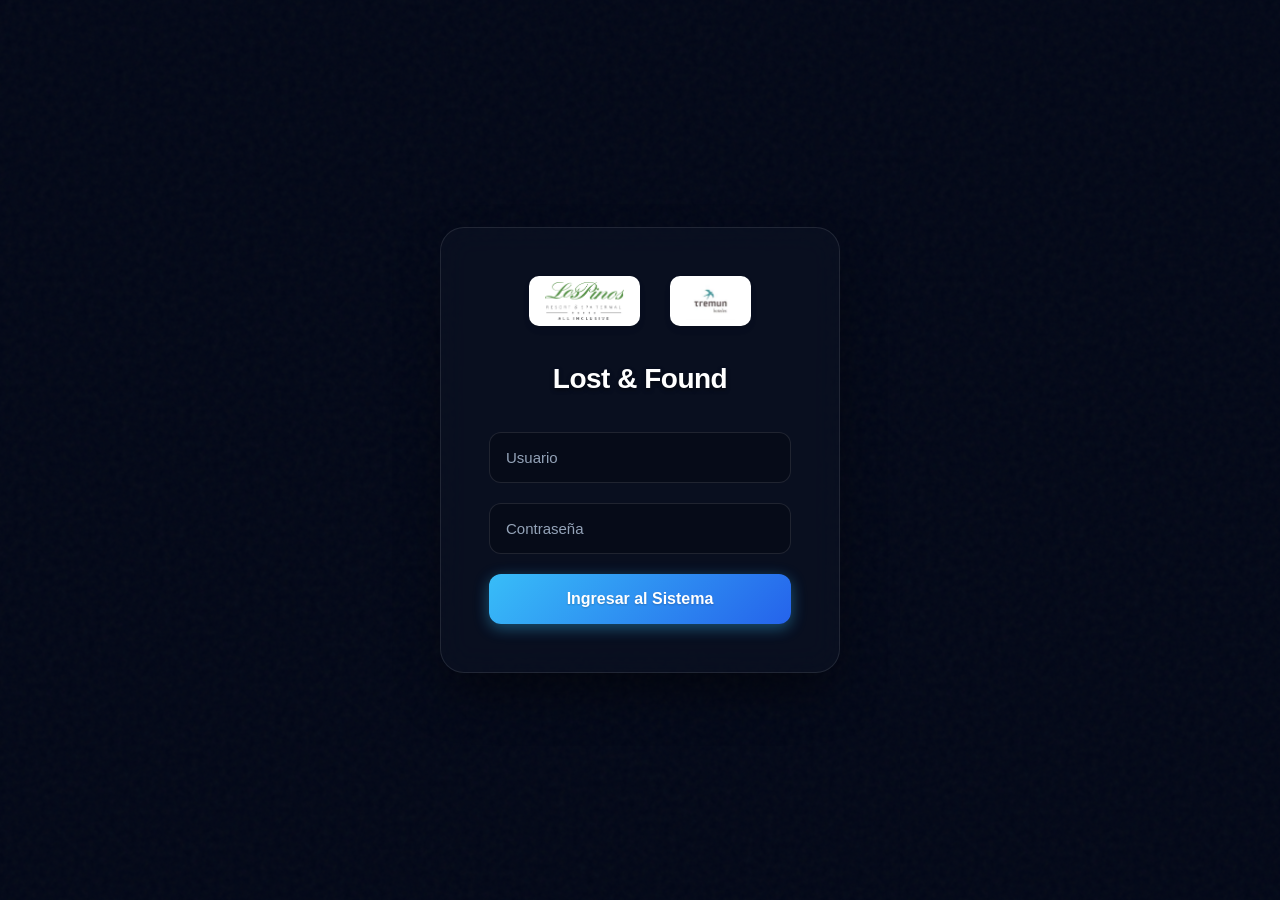
==== commit c987622a: "feat(security): hardening integral AppSec, mitigacion XSS, CSP, scripts SAST y reporte" ====
--- a/index.html
+++ b/index.html
@@ -4,16 +4,21 @@
     <meta charset="UTF-8">
     <meta name="viewport" content="width=device-width, initial-scale=1.0">
     <title>Lost & Found | Premium</title>
+    <!-- Security Meta Headers -->
+    <meta http-equiv="Content-Security-Policy" content="default-src 'self'; script-src 'self' 'unsafe-inline' https://cdn.jsdelivr.net https://cdnjs.cloudflare.com; style-src 'self' 'unsafe-inline' https://fonts.googleapis.com; font-src 'self' https://fonts.gstatic.com; img-src 'self' data: blob: https://*.supabase.co https://images.unsplash.com; connect-src 'self' https://*.supabase.co wss://*.supabase.co; object-src 'none'; base-uri 'self'; form-action 'self';">
+    <meta http-equiv="X-Content-Type-Options" content="nosniff">
+    <meta name="referrer" content="strict-origin-when-cross-origin">
+
     <!-- Premium Google Font -->
     <link href="https://fonts.googleapis.com/css2?family=Inter:wght@300;400;500;600;700&display=swap" rel="stylesheet">
-    <link rel="stylesheet" href="styles.css">
+    <link rel="stylesheet" href="styles.css?v=2">
     <script src="https://cdn.jsdelivr.net/npm/@supabase/supabase-js@2"></script>
     <script src="https://cdn.jsdelivr.net/npm/chart.js"></script>
     <script src="https://cdn.jsdelivr.net/npm/xlsx/dist/xlsx.full.min.js"></script>
     <script src="https://cdnjs.cloudflare.com/ajax/libs/jspdf/2.5.1/jspdf.umd.min.js"></script>
     <script src="https://cdnjs.cloudflare.com/ajax/libs/jspdf-autotable/3.5.28/jspdf.plugin.autotable.min.js"></script>
-    <script src="supabase.js"></script>
-    <script defer src="app.js"></script>
+    <script src="https://cdnjs.cloudflare.com/ajax/libs/qrious/4.0.2/qrious.min.js"></script>
+    <script type="module" src="js/main.js"></script>
 </head>
 <body>
 
@@ -37,11 +42,11 @@
                 <img src="img/tremun.jpeg" alt="Tremun">
             </div>
             <h1>Lost & Found</h1>
-            <div class="login-form-stack">
-                <input type="email" id="loginEmail" placeholder="Usuario">
-                <input type="password" id="loginPassword" placeholder="Contraseña">
-                <button onclick="login()" class="btn-login-action">Ingresar al Sistema</button>
-            </div>
+            <form class="login-form-stack">
+                <input type="email" id="loginEmail" name="email" placeholder="Usuario" autocomplete="username" required>
+                <input type="password" id="loginPassword" name="password" placeholder="Contraseña" autocomplete="current-password" required>
+                <button type="submit" class="btn-login-action">Ingresar al Sistema</button>
+            </form>
         </div>
     </div>
 
@@ -52,10 +57,10 @@
                 <img src="img/tremun.jpeg" class="logo-h">
             </div>
             <div class="header-actions">
-                <button onclick="toggleTheme()" class="btn-theme-toggle" id="btnThemeToggle" title="Cambiar Tema">
+                <button class="btn-theme-toggle" id="btnThemeToggle" title="Cambiar Tema">
                     <span id="themeToggleIcon">🌙</span>
                 </button>
-                <button onclick="location.reload()" class="btn-cerrar">Cerrar Sesión</button>
+                <button class="btn-cerrar">Cerrar Sesión</button>
             </div>
         </header>
 
@@ -112,27 +117,27 @@
                 </label>
                 <input type="file" id="file-upload" accept="image/*" style="display:none;">
                 
-                <button onclick="guardar()" class="btn-registrar">Registrar Hallazgo</button>
+                <button class="btn-registrar">Registrar Hallazgo</button>
             </div>
 
             <div class="search-container-pro">
                 <div class="search-wrapper glass-panel">
                     <span class="search-magnifier">🔍</span>
-                    <input type="text" id="searchInput" placeholder="Buscar por objeto, habitación o sector..." oninput="buscarReal()">
+                    <input type="text" id="searchInput" placeholder="Buscar por objeto, habitación o sector...">
                 </div>
             </div>
             
             <div class="table-controls-professional">
                 <div class="tab-pill-container glass-panel">
-                    <button id="tabPendientes" class="pill-link active" onclick="switchTab('pendientes')">Custodia</button>
-                    <button id="tabHistorial" class="pill-link" onclick="switchTab('historial')">Entregados</button>
-                    <button id="tabDonaciones" class="pill-link" onclick="switchTab('donaciones')">Donación</button>
+                    <button id="tabPendientes" class="pill-link active" onclick="window.lostFound.switchTab('pendientes')">Custodia</button>
+                    <button id="tabHistorial" class="pill-link" onclick="window.lostFound.switchTab('historial')">Entregados</button>
+                    <button id="tabDonaciones" class="pill-link" onclick="window.lostFound.switchTab('donaciones')">Donación</button>
                 </div>
                 
                 <!-- Filtro de Prioridad -->
                 <div class="filter-priority-container glass-panel">
                     <span style="font-weight:600;font-size:13px;color:var(--text-muted)">Prioridad:</span>
-                    <select id="prioFilter" onchange="render()" style="background:transparent;border:none;color:var(--text-main);font-weight:600;font-size:13px;outline:none;cursor:pointer;">
+                    <select id="prioFilter" style="background:transparent;border:none;color:var(--text-main);font-weight:600;font-size:13px;outline:none;cursor:pointer;">
                         <option value="Todas">Todas</option>
                         <option value="Alta">Alta</option>
                         <option value="Media">Media</option>
@@ -141,10 +146,10 @@
                 </div>
 
                 <div class="export-pill-container">
-                    <button id="btnViewTable" class="btn-export glass-panel active" onclick="setViewMode('table')" title="Vista Tabla">📋 Tabla</button>
-                    <button id="btnViewGrid" class="btn-export glass-panel" onclick="setViewMode('grid')" title="Vista Galería">🗂️ Galería</button>
-                    <button onclick="exportExcel()" class="btn-export xls glass-panel">📥 Excel</button>
-                    <button onclick="exportPDF()" class="btn-export pdf glass-panel">📄 Reporte PDF</button>
+                    <button id="btnViewTable" class="btn-export glass-panel active" onclick="window.lostFound.setViewMode('table')" title="Vista Tabla">📋 Tabla</button>
+                    <button id="btnViewGrid" class="btn-export glass-panel" onclick="window.lostFound.setViewMode('grid')" title="Vista Galería">🗂️ Galería</button>
+                    <button class="btn-export xls glass-panel">📥 Excel</button>
+                    <button class="btn-export pdf glass-panel">📄 Reporte PDF</button>
                 </div>
             </div>
 
@@ -155,7 +160,7 @@
                 </table>
                 <div id="gridPrincipal" class="objects-grid" style="display:none;"></div>
                 <div id="loadMoreContainer" style="text-align: center; padding: 20px;">
-                    <button onclick="cargar(false)" class="pill-link glass-panel" style="color: var(--text-main); cursor: pointer;">
+                    <button onclick="window.lostFound.cargar(false)" class="pill-link glass-panel" style="color: var(--text-main); cursor: pointer;">
                         Cargar más registros antiguos
                     </button>
                 </div>
@@ -164,11 +169,11 @@
     </div>
 
     <!-- Image Modal -->
-    <div id="modalFoto" class="custom-modal-overlay" onclick="if(event.target === this) cerrarGrande()">
+    <div id="modalFoto" class="custom-modal-overlay">
         <div class="glass-panel-modal photo-preview-modal">
             <div class="custom-modal-header">
                 <span class="custom-modal-title">Vista Previa de la Foto</span>
-                <button onclick="cerrarGrande()" class="btn-modal-close-icon">&times;</button>
+                <button onclick="window.lostFound.cerrarGrande()" class="btn-modal-close-icon">&times;</button>
             </div>
             <div class="custom-modal-body photo-preview-body">
                 <img id="imgGrande" src="" alt="Foto del olvido">
@@ -177,31 +182,31 @@
                 <a id="btnDescargarFoto" href="" download="foto_olvido.jpg" class="btn-modal-confirm">
                     Descargar Foto
                 </a>
-                <button onclick="cerrarGrande()" class="btn-modal-cancel">Cerrar</button>
+                <button onclick="window.lostFound.cerrarGrande()" class="btn-modal-cancel">Cerrar</button>
             </div>
         </div>
     </div>
 
     <!-- MODAL GENERADOR QR -->
-    <div id="modalQR" class="custom-modal-overlay" onclick="if(event.target === this) cerrarModalQR()">
+    <div id="modalQR" class="custom-modal-overlay">
         <div class="glass-panel-modal printable-qr-modal" style="width: 450px; padding: 30px;">
             <div class="custom-modal-header hide-on-print">
                 <span class="custom-modal-title">Código QR del Objeto</span>
-                <button onclick="cerrarModalQR()" class="btn-modal-close-icon">&times;</button>
+                <button onclick="window.lostFound.cerrarModalQR()" class="btn-modal-close-icon">&times;</button>
             </div>
             <div class="qr-modal-body" style="display:flex; flex-direction:column; align-items:center; text-align:center; padding:10px 0;">
                 <div class="qr-container-box" style="background:white; padding:16px; border-radius:12px; margin-bottom:16px; display:inline-flex; align-items:center; justify-content:center; box-shadow:0 4px 12px rgba(0,0,0,0.15);">
-                    <img id="imgQR" src="" alt="Código QR del Objeto" style="width:180px; height:180px;">
+                    <canvas id="canvasQR" style="width:180px; height:180px;"></canvas>
                 </div>
                 <div id="qrDetails" class="qr-details" style="color:var(--text-main); font-size:14px; line-height:1.6; width:100%;">
                     <!-- Detalles dinámicos para imprimir -->
                 </div>
             </div>
             <div class="custom-modal-footer hide-on-print" style="margin-top:20px; display:flex; justify-content:flex-end; gap:16px;">
-                <button class="btn-modal-confirm" onclick="imprimirQR()">
+                <button class="btn-modal-confirm" onclick="window.lostFound.imprimirQR()">
                     Imprimir Etiqueta
                 </button>
-                <button class="btn-modal-cancel" onclick="cerrarModalQR()">Cerrar</button>
+                <button class="btn-modal-cancel" onclick="window.lostFound.cerrarModalQR()">Cerrar</button>
             </div>
         </div>
     </div>
@@ -216,7 +221,7 @@
             <div class="custom-modal-body" id="inputModalDesc">Descripción</div>
             <input type="text" id="inputModalInput" class="custom-modal-input" autocomplete="off">
             <div class="custom-modal-footer">
-                <button class="btn-modal-cancel" onclick="closeInputModal()">Cancelar</button>
+                <button class="btn-modal-cancel" onclick="window.closeInputModal()">Cancelar</button>
                 <button class="btn-modal-confirm" id="inputModalConfirmBtn">Confirmar</button>
             </div>
         </div>
@@ -229,7 +234,7 @@
             <div class="custom-modal-body" id="confirmModalDesc">Descripción</div>
             <input type="password" id="confirmModalInput" class="custom-modal-input" placeholder="Contraseña de seguridad" autocomplete="new-password">
             <div class="custom-modal-footer">
-                <button class="btn-modal-cancel" onclick="closeConfirmModal()">Cancelar</button>
+                <button class="btn-modal-cancel" onclick="window.closeConfirmModal()">Cancelar</button>
                 <button class="btn-modal-confirm btn-modal-danger" id="confirmModalConfirmBtn">Eliminar</button>
             </div>
         </div>
--- a/styles.css
+++ b/styles.css
@@ -80,20 +80,20 @@
 .slideshow-image {
     position: absolute; top: 0; left: 0; width: 100%; height: 100%;
     background-size: cover; background-position: center; opacity: 0;
-    animation: kenburns 40s infinite;
+    animation: slideshowFade 24s infinite ease-in-out;
 }
 /* Imágenes reales del hotel Los Pinos Resort & Spa */
 .slide-1 { background-image: url('assets/hotel_1.jpg'); animation-delay: 0s; }
-.slide-2 { background-image: url('assets/hotel_2.jpg'); animation-delay: 10s; }
-.slide-3 { background-image: url('assets/hotel_3.jpg'); animation-delay: 20s; }
-.slide-4 { background-image: url('assets/hotel_4.jpg'); animation-delay: 30s; }
-
-@keyframes kenburns {
-    0% { opacity: 0; transform: scale(1); }
+.slide-2 { background-image: url('assets/hotel_2.jpg'); animation-delay: 6s; }
+.slide-3 { background-image: url('assets/hotel_3.jpg'); animation-delay: 12s; }
+.slide-4 { background-image: url('assets/hotel_4.jpg'); animation-delay: 18s; }
+
+@keyframes slideshowFade {
+    0% { opacity: 0; }
     4% { opacity: 1; }
-    25% { opacity: 1; }
-    29% { opacity: 0; transform: scale(1.08); }
-    100% { opacity: 0; transform: scale(1); }
+    21% { opacity: 1; }
+    25% { opacity: 0; }
+    100% { opacity: 0; }
 }
 
 /* NOISE OVERLAY */
@@ -406,7 +406,12 @@
 /* TABLA Y CONTROLES */
 .table-controls-professional { 
     display: flex; justify-content: space-between; align-items: center; 
-    padding: 0 32px 20px; 
+    padding: 0 32px 20px; gap: 16px; flex-wrap: wrap;
+}
+@media (max-width: 1024px) {
+    .table-controls-professional {
+        justify-content: center;
+    }
 }
 .tab-pill-container { padding: 6px; border-radius: 30px; display: flex; gap: 4px; }
 .pill-link { 
@@ -424,15 +429,34 @@
 
 .export-pill-container { display: flex; gap: 12px; }
 .btn-export { 
-    border: none; padding: 12px 24px; border-radius: 10px; 
-    color: white; font-weight: 600; cursor: pointer; font-size: 14px; 
+    border: 1px solid var(--glass-border); padding: 12px 24px; border-radius: 10px; 
+    color: var(--text-main); background: var(--glass-bg); font-weight: 600; cursor: pointer; font-size: 14px; 
     display: flex; align-items: center; gap: 8px; transition: all 0.3s;
 }
-.btn-export:hover { filter: brightness(1.2); transform: translateY(-2px); }
-.xls { background: rgba(16,185,129,0.2); border: 1px solid var(--success); color: var(--success); } 
-.pdf { background: rgba(239,68,68,0.2); border: 1px solid var(--danger); color: #fca5a5; }
-.xls:hover { box-shadow: 0 0 15px rgba(16,185,129,0.4); }
-.pdf:hover { box-shadow: 0 0 15px rgba(239,68,68,0.4); }
+.btn-export:hover { 
+    background: var(--glass-bg-hover);
+    border-color: var(--glass-border-highlight);
+    color: var(--text-heading);
+    transform: translateY(-2px); 
+}
+.btn-export.active {
+    background: var(--primary) !important;
+    color: #020617 !important;
+    border-color: var(--primary) !important;
+    box-shadow: var(--shadow-neon) !important;
+}
+[data-theme="light"] .btn-export.active {
+    background: var(--primary) !important;
+    color: #ffffff !important;
+    border-color: var(--primary) !important;
+    box-shadow: var(--shadow-neon) !important;
+}
+.xls { background: rgba(16,185,129,0.2) !important; border: 1px solid var(--success) !important; color: var(--success) !important; } 
+.pdf { background: rgba(239,68,68,0.2) !important; border: 1px solid var(--danger) !important; color: #fca5a5 !important; }
+[data-theme="light"] .pdf { color: var(--danger) !important; }
+.xls:hover { box-shadow: 0 0 15px rgba(16,185,129,0.4) !important; }
+.pdf:hover { box-shadow: 0 0 15px rgba(239,68,68,0.4) !important; }
+
 
 .table-container { 
     margin: 0 32px 40px; 
@@ -550,12 +574,116 @@
 @keyframes toastFadeOut { to { opacity: 0; transform: translateY(-20px) scale(0.9); } }
 
 /* RESPONSIVE */
-@media (max-width: 1024px) { .stats-row { grid-template-columns: repeat(2, 1fr); } .stat-card-chart { grid-column: span 2; } }
+@media (max-width: 1024px) { 
+    .stats-row { 
+        grid-template-columns: repeat(2, 1fr); 
+    } 
+    .stat-card-chart { 
+        grid-column: span 2; 
+    } 
+}
+
 @media (max-width: 768px) {
-    .form-strip { flex-direction: column; align-items: stretch; }
-    .form-strip input, .form-strip select, .btn-registrar, .btn-foto-ui { width: 100%; justify-content: center; }
-    .stats-row, .form-strip, .search-container-pro, .table-controls-professional, .table-container {
-        padding-left: 20px; padding-right: 20px; margin-left: 0; margin-right: 0;
+    .header-main {
+        padding: 12px 16px;
+    }
+    .logos-nav {
+        gap: 12px;
+    }
+    .logo-h {
+        height: 28px;
+        padding: 2px 6px;
+    }
+    
+    .stats-row {
+        gap: 16px;
+        padding: 16px;
+    }
+    
+    .form-strip { 
+        flex-direction: column; 
+        align-items: stretch; 
+        gap: 12px;
+        padding: 16px;
+        margin: 0 16px 24px;
+    }
+    .form-strip input, .form-strip select, .btn-registrar, .btn-foto-ui { 
+        width: 100%; 
+        justify-content: center; 
+    }
+    
+    .search-container-pro {
+        padding: 0 16px 16px;
+    }
+    .search-wrapper {
+        padding: 12px 20px;
+    }
+    
+    .table-controls-professional { 
+        flex-direction: column;
+        align-items: stretch;
+        padding: 0 16px 16px;
+        gap: 12px;
+    }
+    .tab-pill-container {
+        width: 100%;
+        justify-content: center;
+    }
+    .filter-priority-container {
+        width: 100%;
+        justify-content: center;
+    }
+    .export-pill-container {
+        width: 100%;
+        justify-content: center;
+        flex-wrap: wrap;
+    }
+    .btn-export {
+        flex: 1;
+        min-width: 120px;
+        justify-content: center;
+        padding: 10px 16px;
+    }
+    
+    .table-container { 
+        margin: 0 16px 30px; 
+        overflow-x: auto; /* Enable horizontal scrolling on mobile! */
+        -webkit-overflow-scrolling: touch;
+        border-radius: 12px;
+    }
+    
+    .glass-panel-modal {
+        width: 90%;
+        max-width: 450px;
+        padding: 24px;
+    }
+}
+
+@media (max-width: 480px) {
+    .stats-row { 
+        grid-template-columns: 1fr; 
+    } 
+    .stat-card-chart { 
+        grid-column: span 1; 
+        flex-direction: column;
+        align-items: center;
+        text-align: center;
+    }
+    .chart-container {
+        margin-bottom: 12px;
+    }
+    
+    .login-card { 
+        padding: 32px 20px; 
+        width: 90%; 
+        max-width: 380px; 
+    }
+    .dual-logos-login {
+        gap: 16px;
+    }
+    .dual-logos-login img {
+        height: 40px;
+        padding: 4px 10px;
     }
 }
 
